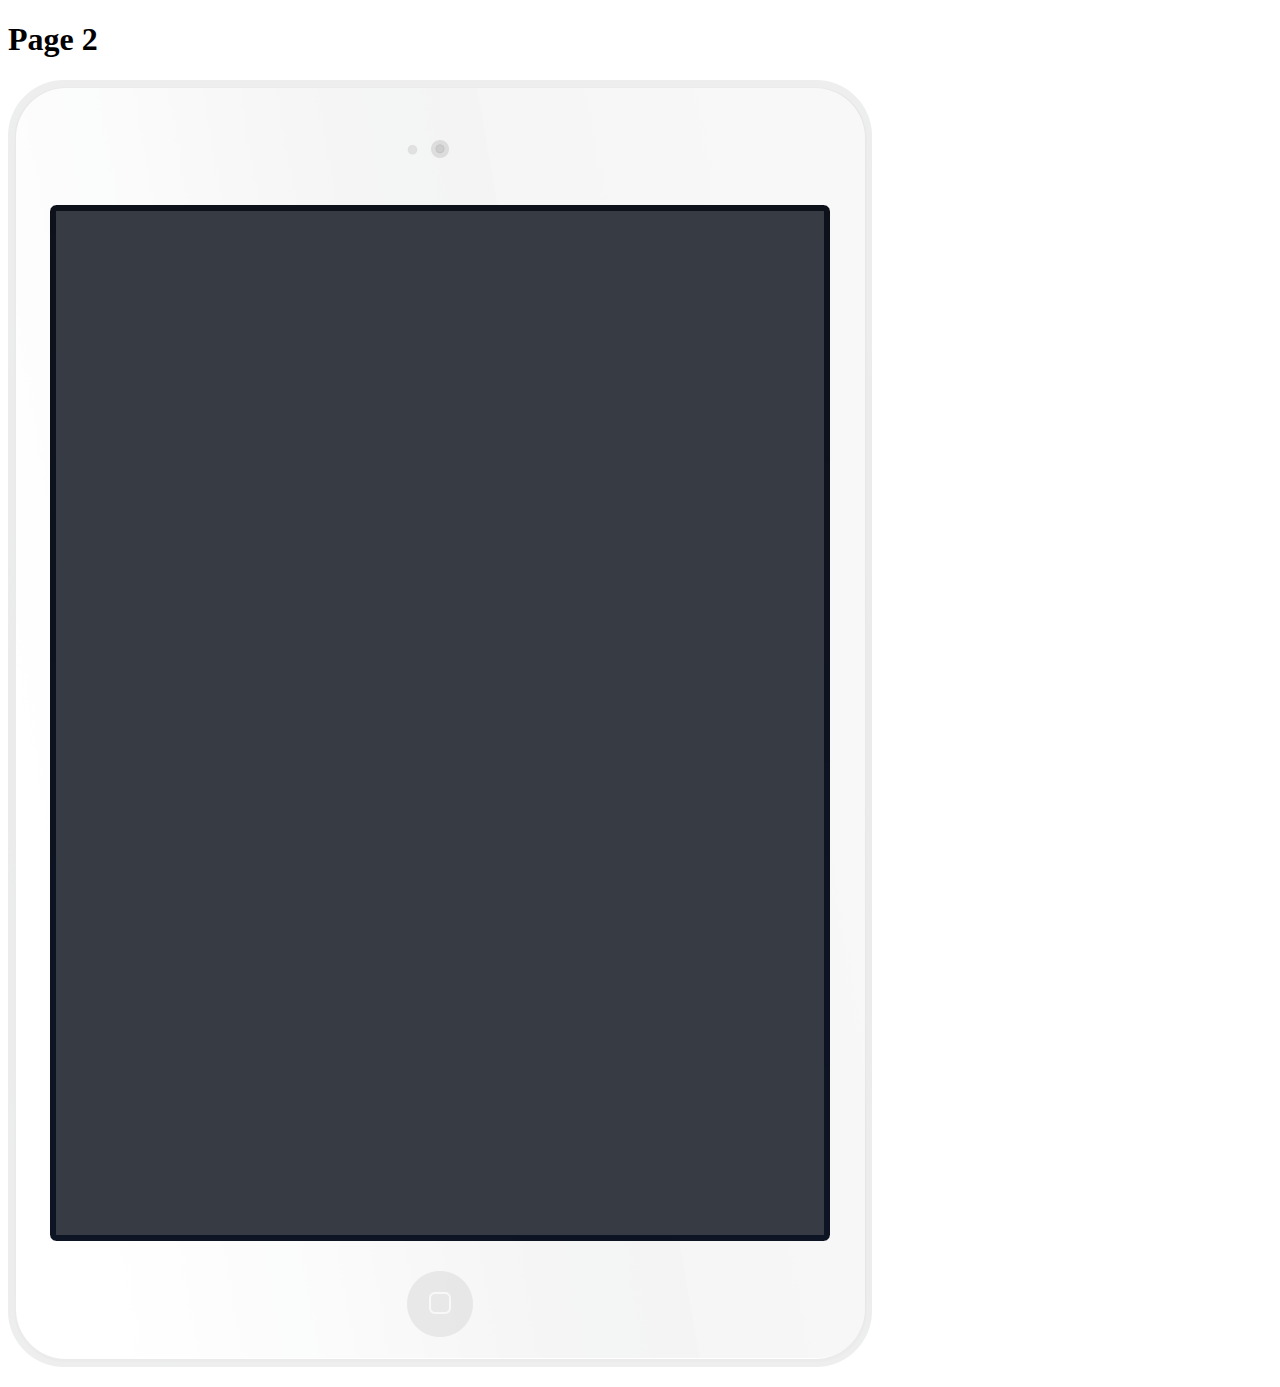
==== page2.html @ 1d212de3 "init" ====
<!DOCTYPE html>
<!-- данная строка указывает на версию HTML5 -->
<html>
<!-- документ проверен в Chrome и Internet Explorer -->
 <head>
  <meta http-equiv="Content-Type" content="text/html; charset=utf-8">
  <meta name="description" content="Страница 2">
  <meta name="keywords" content="page, iPad">
  <title>Page 2</title>
  </head>
  <body>
  <h1>Page 2</h1>
	<p><img src="images/iPad.png" alt="iPad"></p>
   </body>
</html>
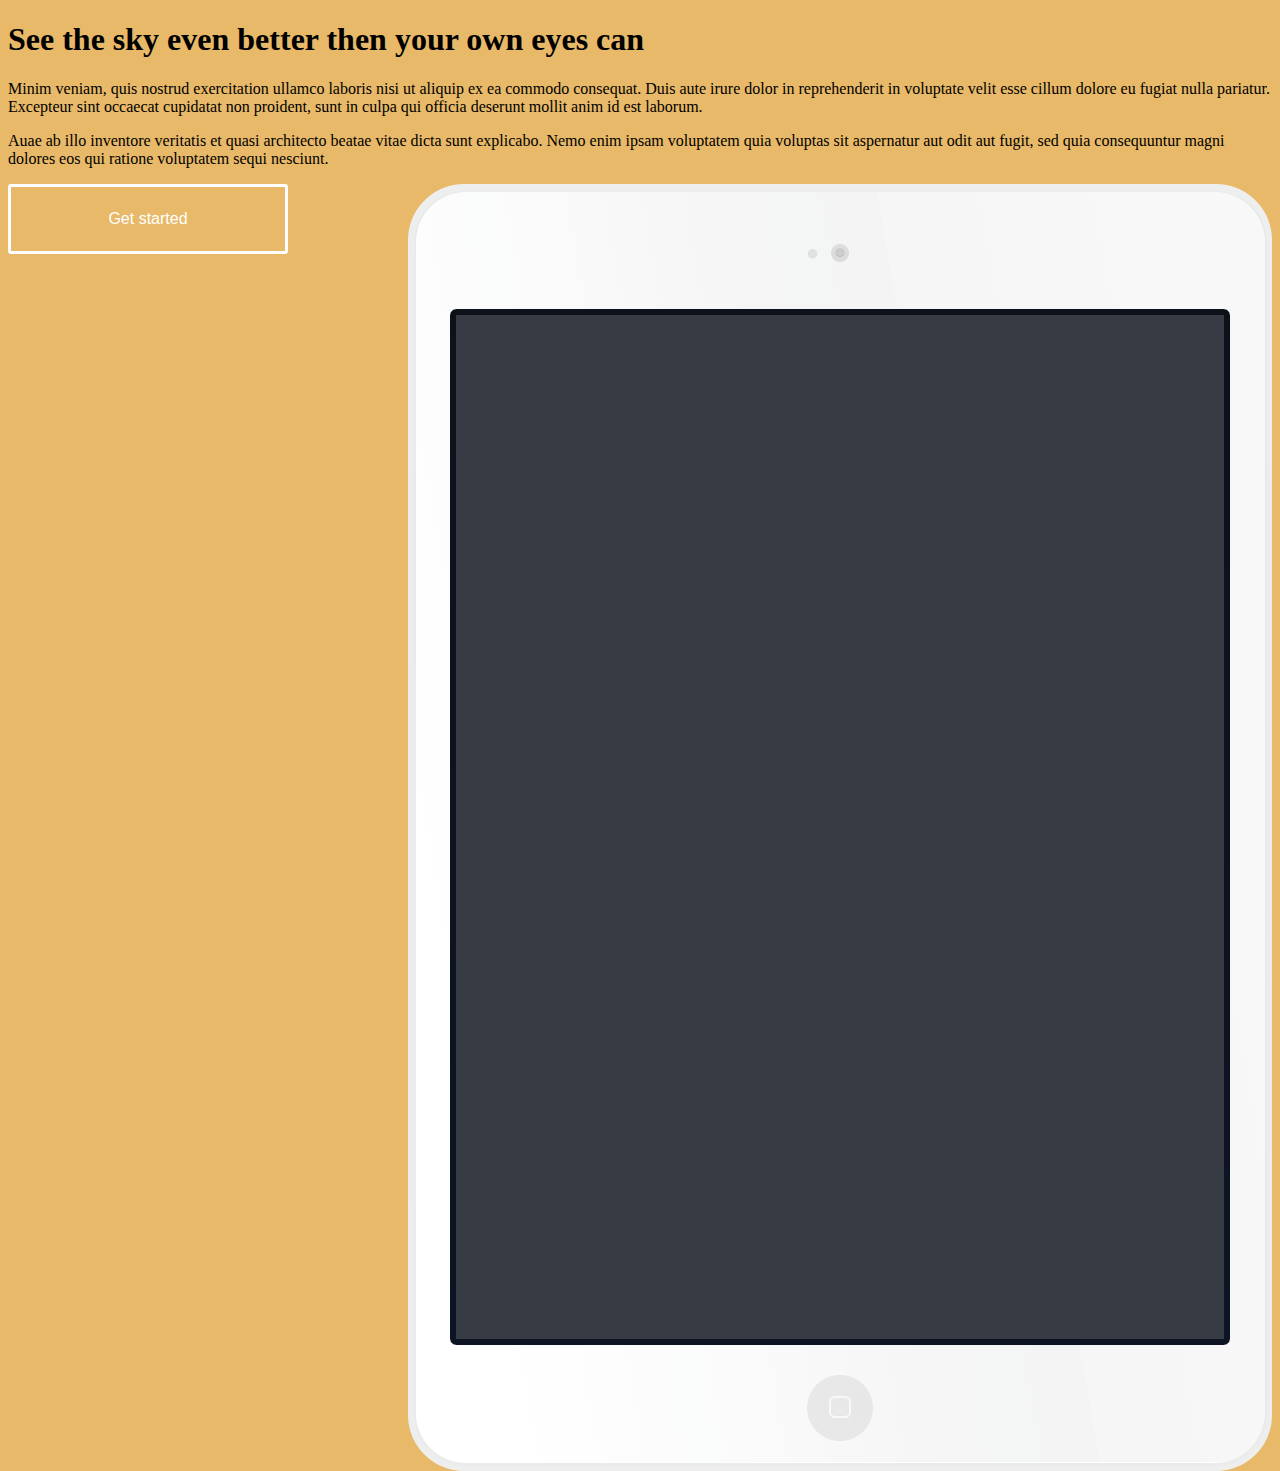
==== commit 3452a02a: "add styles" ====
--- a/page2.html
+++ b/page2.html
@@ -1,15 +1,19 @@
 <!DOCTYPE html>
-<!-- данная строка указывает на версию HTML5 -->
 <html>
-<!-- документ проверен в Chrome и Internet Explorer -->
- <head>
-  <meta http-equiv="Content-Type" content="text/html; charset=utf-8">
-  <meta name="description" content="Страница 2">
-  <meta name="keywords" content="page, iPad">
-  <title>Page 2</title>
-  </head>
-  <body>
-  <h1>Page 2</h1>
-	<p><img src="images/iPad.png" alt="iPad"></p>
-   </body>
+	<head>
+		<meta http-equiv="Content-Type" content="text/html; charset=utf-8">
+		<meta name="description" content="Страница 2">
+		<meta name="keywords" content="page, iPad">
+		<link rel="stylesheet" type="text/css" href="css/styles_page2.css">
+		<title>Page 2</title>
+	</head>
+	<body>
+		<h1>See the sky even better then your own eyes can</h1>
+		<p>Minim veniam, quis nostrud exercitation ullamco laboris nisi ut aliquip ex ea commodo consequat. Duis aute irure dolor in reprehenderit in voluptate velit esse cillum dolore eu fugiat nulla pariatur. Excepteur sint occaecat cupidatat non proident, sunt in culpa qui officia deserunt mollit anim id est laborum.</p>
+		<p>Auae ab illo inventore veritatis et quasi architecto beatae vitae dicta sunt explicabo. Nemo enim ipsam voluptatem quia voluptas sit aspernatur aut odit aut fugit, sed quia consequuntur magni dolores eos qui ratione voluptatem sequi nesciunt.</p>
+		<p><img class="iPad" src="images/iPad.png" alt="iPad"></p>
+		<form>
+			<input class="download-now-btn" type="button" value="Get started">
+		</form>
+		</body>
 </html>--- a/css/styles_page2.css
+++ b/css/styles_page2.css
@@ -0,0 +1,16 @@
+body {
+	background-color: #e8b968;
+}
+.download-now-btn {
+	width: 280px;
+	height: 70px;
+	background: #e8b968;
+	border: 3px solid #ffffff;
+	border-radius: 3px;
+	color: #ffffff;
+	font-size: 12pt;
+	padding: 20px;
+}
+.iPad {
+	float: right;
+}